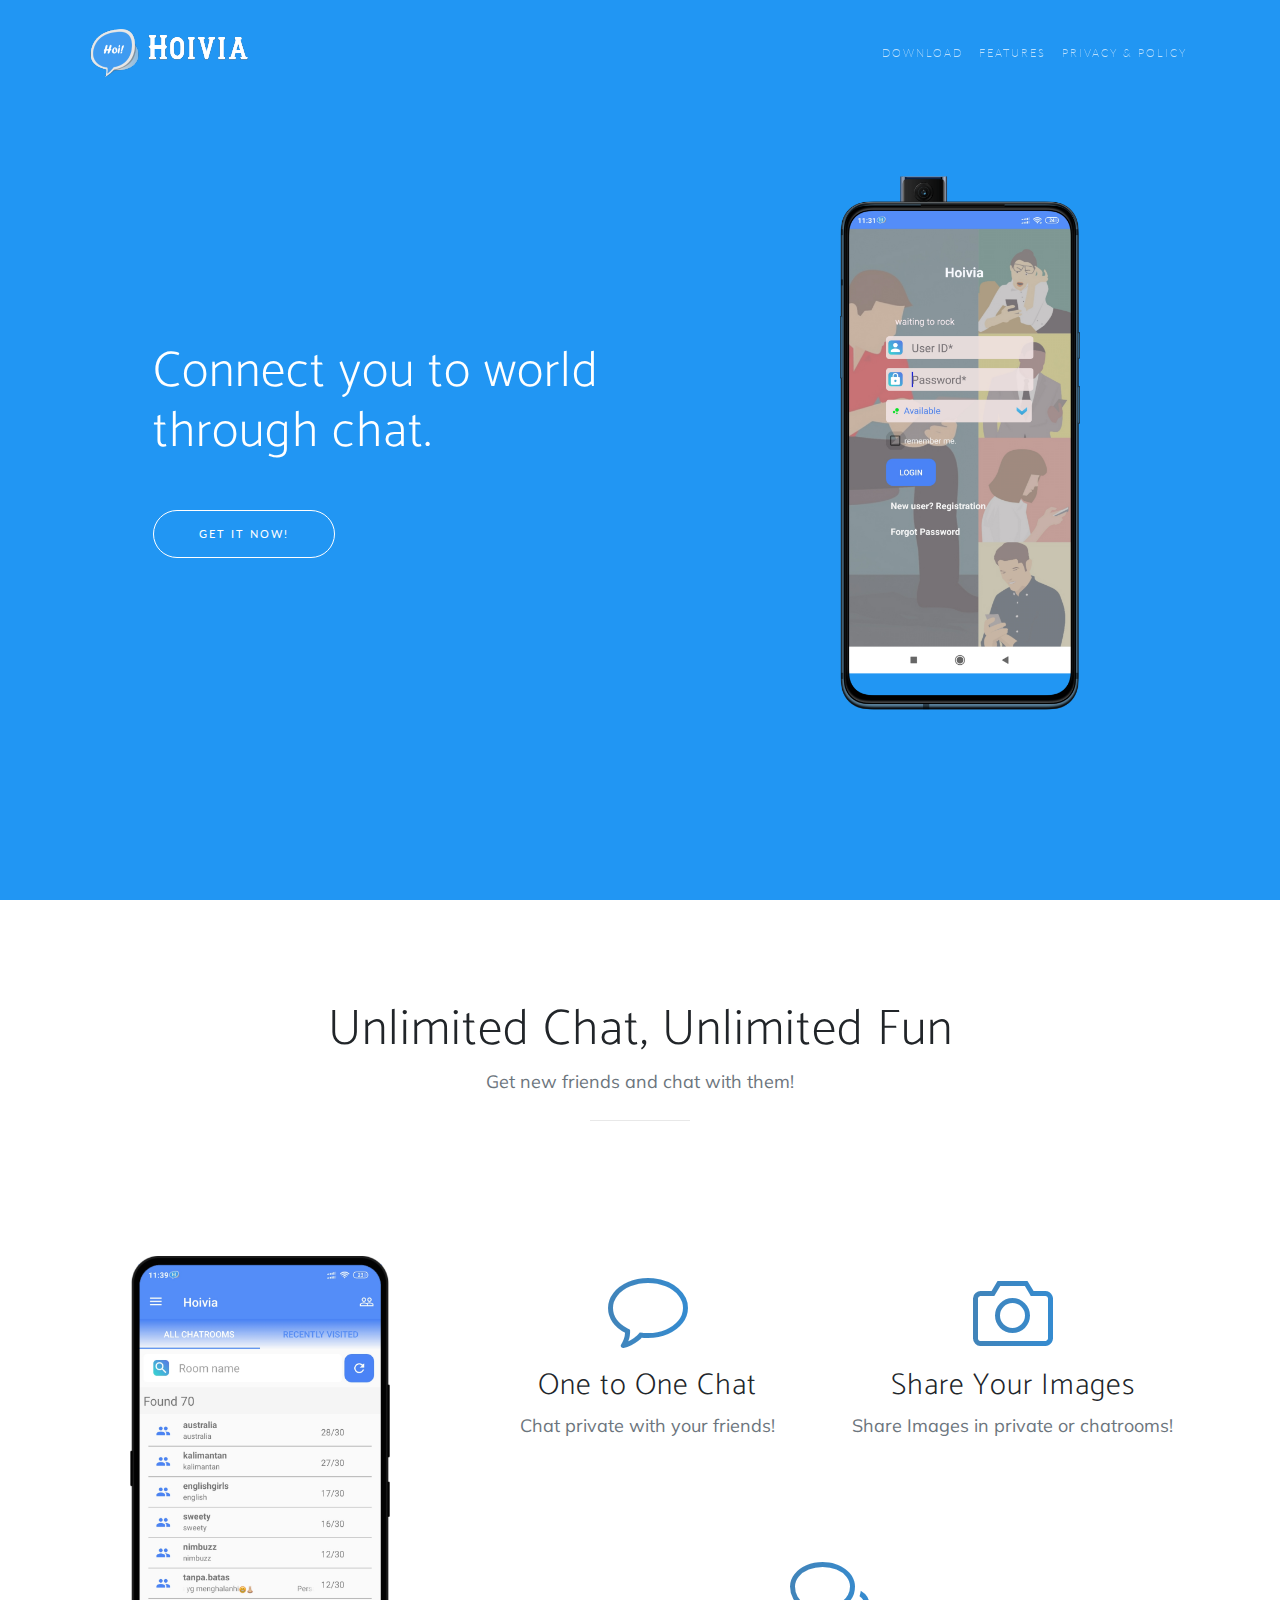
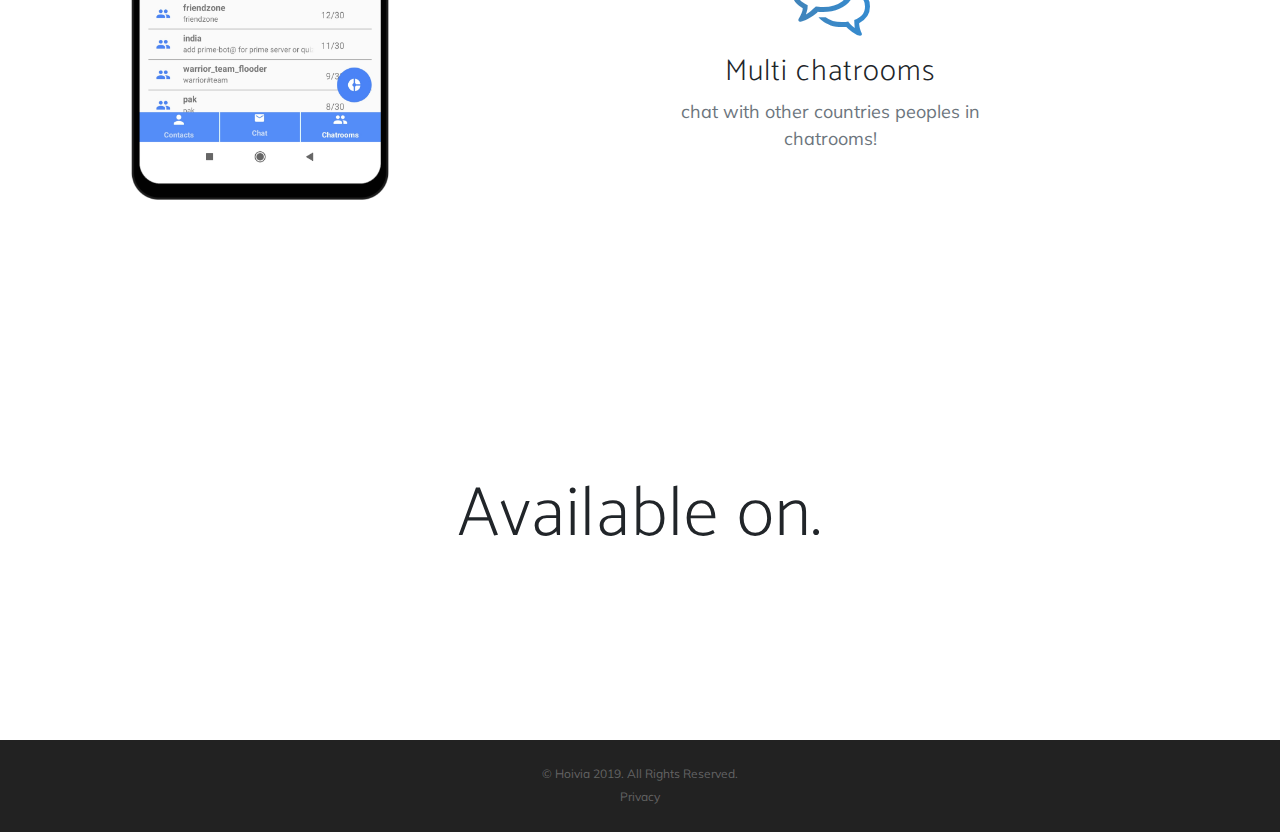
==== index.html @ 651fb853 "Add files via upload" ====
<!DOCTYPE html>
<html lang="en">

<head>
  <meta charset="utf-8">
  <meta name="viewport" content="width=device-width, initial-scale=1, shrink-to-fit=no">
  <meta name="description" content="hoivia is real time chat application to connect you to the world. Download now the application in your android phone from google store.">
  <meta name="author" content="dmaurya">

  <title>Home</title>

<link rel="icon" href="img/icon.png" type="image/gif" sizes="16x16">

  <!-- Bootstrap core CSS -->
  <link href="vendor/bootstrap/css/bootstrap.min.css" rel="stylesheet">

  <!-- Custom fonts for this template -->
  <link href="vendor/fontawesome-free/css/all.min.css" rel="stylesheet">
  <link rel="stylesheet" href="vendor/simple-line-icons/css/simple-line-icons.css">
  <link href="https://fonts.googleapis.com/css?family=Lato" rel="stylesheet">
  <link href="https://fonts.googleapis.com/css?family=Catamaran:100,200,300,400,500,600,700,800,900" rel="stylesheet">
  <link href="https://fonts.googleapis.com/css?family=Muli" rel="stylesheet">


  <!-- Custom styles for this template -->
  <link href="css/new-age.min.css" rel="stylesheet">

</head>

<body id="page-top">

  <!-- Navigation -->
  <nav class="navbar navbar-expand-lg navbar-light fixed-top" id="mainNav">
    <div class="container">
      <a class="navbar-brand js-scroll-trigger" href="#page-top"><div class="logo" style="background: url(img/logo.png); background-size: contain;height: 80px; width: 180px;background-repeat: no-repeat"></div></a>
      <button class="navbar-toggler navbar-toggler-right" type="button" data-toggle="collapse" data-target="#navbarResponsive" aria-controls="navbarResponsive" aria-expanded="false" aria-label="Toggle navigation">
        Menu
        <i class="fas fa-bars"></i>
      </button>
      <div class="collapse navbar-collapse" id="navbarResponsive">
        <ul class="navbar-nav ml-auto">
          <li class="nav-item">
            <a class="nav-link js-scroll-trigger" href="#download">Download</a>
          </li>
		  <li class="nav-item">
            <a class="nav-link js-scroll-trigger" href="#features">Features</a>
          </li>
          <li class="nav-item">
            <a class="nav-link js-scroll-trigger" href="./privacy.html">Privacy &amp; Policy</a>
          </li>
        </ul>
      </div>
    </div>
  </nav>

  <header class="masthead">
    <div class="container h-100">
      <div class="row h-100">
        <div class="col-lg-7 my-auto">
          <div class="header-content mx-auto">
            <h1 class="mb-5">Connect you to world through chat.</h1>
            <a href="#download" class="btn btn-outline btn-xl js-scroll-trigger">Get It Now!</a>
          </div>
        </div>
        <div class="col-lg-5 my-auto">
          <div class="device-container">
            <div class="">
              <div style="background-image: url(img/mobile.png); height: 570px; width: 300px; background-size: contain; background-repeat: no-repeat"></div>
            </div>
          </div>
        </div>
      </div>
    </div>
  </header>
  
  <section class="features" id="features">
    <div class="container">
      <div class="section-heading text-center">
        <h2>Unlimited Chat, Unlimited Fun</h2>
        <p class="text-muted">Get new friends and chat with them!</p>
        <hr>
      </div>
      <div class="row">
        <div class="col-lg-4 my-auto">
          <div class="device-container">
           <img src="img/feature.png" class="img-fluid" alt="">
          </div>
        </div>
        <div class="col-lg-8 my-auto">
          <div class="container-fluid">
            <div class="row">
              <div class="col-lg-6">
                <div class="feature-item">
                  <i class="icon-bubble text-primary"></i>
                  <h3>One to One Chat</h3>
                  <p class="text-muted">Chat private with your friends!</p>
                </div>
              </div>
              <div class="col-lg-6">
                <div class="feature-item">
                  <i class="icon-camera text-primary"></i>
                  <h3>Share Your Images</h3>
                  <p class="text-muted">Share Images in private or chatrooms!</p>
                </div>
              </div>
            </div>
            <div class="row">
              <div class="col-lg-12">
                <div class="feature-item">
                  <i class="icon-bubbles text-primary"></i>
                  <h3>Multi chatrooms</h3>
                  <p class="text-muted">chat with other countries peoples in chatrooms!</p>
                </div>
              </div>
            </div>
          </div>
        </div>
      </div>
    </div>
  </section>


  <section class="download bg-primary text-center" id="download">
    <div class="container">
      <div class="row">
        <div class="col-md-8 mx-auto">
          <h2 class="section-heading">Available on.</h2>
          <div class="badges">
            <a class="badge-link" href="https://play.google.com/store/apps/details?id=com.hoivia"><img src="https://play.google.com/intl/en_us/badges/static/images/badges/en_badge_web_generic.png" alt=""></a>
          </div>
        </div>
      </div>
    </div>
  </section>
    
  <footer>
    <div class="container">
      <p>&copy; Hoivia 2019. All Rights Reserved.</p>
      <ul class="list-inline">
        <li class="list-inline-item">
          <a href="privacy.html">Privacy</a>
        </li>
      </ul>
    </div>
  </footer>

  <!-- Bootstrap core JavaScript -->
  <script src="vendor/jquery/jquery.min.js"></script>
  <script src="vendor/bootstrap/js/bootstrap.bundle.min.js"></script>

  <!-- Plugin JavaScript -->
  <script src="vendor/jquery-easing/jquery.easing.min.js"></script>

  <!-- Custom scripts for this template -->
  <script src="js/new-age.min.js"></script>

</body>

</html>
---- vendor/simple-line-icons/css/simple-line-icons.css ----
@font-face {
  font-family: 'simple-line-icons';
  src: url('../fonts/Simple-Line-Icons.eot?v=2.4.0');
  src: url('../fonts/Simple-Line-Icons.eot?v=2.4.0#iefix') format('embedded-opentype'), url('../fonts/Simple-Line-Icons.woff2?v=2.4.0') format('woff2'), url('../fonts/Simple-Line-Icons.ttf?v=2.4.0') format('truetype'), url('../fonts/Simple-Line-Icons.woff?v=2.4.0') format('woff'), url('../fonts/Simple-Line-Icons.svg?v=2.4.0#simple-line-icons') format('svg');
  font-weight: normal;
  font-style: normal;
}
/*
 Use the following CSS code if you want to have a class per icon.
 Instead of a list of all class selectors, you can use the generic [class*="icon-"] selector, but it's slower:
*/
.icon-user,
.icon-people,
.icon-user-female,
.icon-user-follow,
.icon-user-following,
.icon-user-unfollow,
.icon-login,
.icon-logout,
.icon-emotsmile,
.icon-phone,
.icon-call-end,
.icon-call-in,
.icon-call-out,
.icon-map,
.icon-location-pin,
.icon-direction,
.icon-directions,
.icon-compass,
.icon-layers,
.icon-menu,
.icon-list,
.icon-options-vertical,
.icon-options,
.icon-arrow-down,
.icon-arrow-left,
.icon-arrow-right,
.icon-arrow-up,
.icon-arrow-up-circle,
.icon-arrow-left-circle,
.icon-arrow-right-circle,
.icon-arrow-down-circle,
.icon-check,
.icon-clock,
.icon-plus,
.icon-minus,
.icon-close,
.icon-event,
.icon-exclamation,
.icon-organization,
.icon-trophy,
.icon-screen-smartphone,
.icon-screen-desktop,
.icon-plane,
.icon-notebook,
.icon-mustache,
.icon-mouse,
.icon-magnet,
.icon-energy,
.icon-disc,
.icon-cursor,
.icon-cursor-move,
.icon-crop,
.icon-chemistry,
.icon-speedometer,
.icon-shield,
.icon-screen-tablet,
.icon-magic-wand,
.icon-hourglass,
.icon-graduation,
.icon-ghost,
.icon-game-controller,
.icon-fire,
.icon-eyeglass,
.icon-envelope-open,
.icon-envelope-letter,
.icon-bell,
.icon-badge,
.icon-anchor,
.icon-wallet,
.icon-vector,
.icon-speech,
.icon-puzzle,
.icon-printer,
.icon-present,
.icon-playlist,
.icon-pin,
.icon-picture,
.icon-handbag,
.icon-globe-alt,
.icon-globe,
.icon-folder-alt,
.icon-folder,
.icon-film,
.icon-feed,
.icon-drop,
.icon-drawer,
.icon-docs,
.icon-doc,
.icon-diamond,
.icon-cup,
.icon-calculator,
.icon-bubbles,
.icon-briefcase,
.icon-book-open,
.icon-basket-loaded,
.icon-basket,
.icon-bag,
.icon-action-undo,
.icon-action-redo,
.icon-wrench,
.icon-umbrella,
.icon-trash,
.icon-tag,
.icon-support,
.icon-frame,
.icon-size-fullscreen,
.icon-size-actual,
.icon-shuffle,
.icon-share-alt,
.icon-share,
.icon-rocket,
.icon-question,
.icon-pie-chart,
.icon-pencil,
.icon-note,
.icon-loop,
.icon-home,
.icon-grid,
.icon-graph,
.icon-microphone,
.icon-music-tone-alt,
.icon-music-tone,
.icon-earphones-alt,
.icon-earphones,
.icon-equalizer,
.icon-like,
.icon-dislike,
.icon-control-start,
.icon-control-rewind,
.icon-control-play,
.icon-control-pause,
.icon-control-forward,
.icon-control-end,
.icon-volume-1,
.icon-volume-2,
.icon-volume-off,
.icon-calendar,
.icon-bulb,
.icon-chart,
.icon-ban,
.icon-bubble,
.icon-camrecorder,
.icon-camera,
.icon-cloud-download,
.icon-cloud-upload,
.icon-envelope,
.icon-eye,
.icon-flag,
.icon-heart,
.icon-info,
.icon-key,
.icon-link,
.icon-lock,
.icon-lock-open,
.icon-magnifier,
.icon-magnifier-add,
.icon-magnifier-remove,
.icon-paper-clip,
.icon-paper-plane,
.icon-power,
.icon-refresh,
.icon-reload,
.icon-settings,
.icon-star,
.icon-symbol-female,
.icon-symbol-male,
.icon-target,
.icon-credit-card,
.icon-paypal,
.icon-social-tumblr,
.icon-social-twitter,
.icon-social-facebook,
.icon-social-instagram,
.icon-social-linkedin,
.icon-social-pinterest,
.icon-social-github,
.icon-social-google,
.icon-social-reddit,
.icon-social-skype,
.icon-social-dribbble,
.icon-social-behance,
.icon-social-foursqare,
.icon-social-soundcloud,
.icon-social-spotify,
.icon-social-stumbleupon,
.icon-social-youtube,
.icon-social-dropbox,
.icon-social-vkontakte,
.icon-social-steam {
  font-family: 'simple-line-icons';
  speak: none;
  font-style: normal;
  font-weight: normal;
  font-variant: normal;
  text-transform: none;
  line-height: 1;
  /* Better Font Rendering =========== */
  -webkit-font-smoothing: antialiased;
  -moz-osx-font-smoothing: grayscale;
}
.icon-user:before {
  content: "\e005";
}
.icon-people:before {
  content: "\e001";
}
.icon-user-female:before {
  content: "\e000";
}
.icon-user-follow:before {
  content: "\e002";
}
.icon-user-following:before {
  content: "\e003";
}
.icon-user-unfollow:before {
  content: "\e004";
}
.icon-login:before {
  content: "\e066";
}
.icon-logout:before {
  content: "\e065";
}
.icon-emotsmile:before {
  content: "\e021";
}
.icon-phone:before {
  content: "\e600";
}
.icon-call-end:before {
  content: "\e048";
}
.icon-call-in:before {
  content: "\e047";
}
.icon-call-out:before {
  content: "\e046";
}
.icon-map:before {
  content: "\e033";
}
.icon-location-pin:before {
  content: "\e096";
}
.icon-direction:before {
  content: "\e042";
}
.icon-directions:before {
  content: "\e041";
}
.icon-compass:before {
  content: "\e045";
}
.icon-layers:before {
  content: "\e034";
}
.icon-menu:before {
  content: "\e601";
}
.icon-list:before {
  content: "\e067";
}
.icon-options-vertical:before {
  content: "\e602";
}
.icon-options:before {
  content: "\e603";
}
.icon-arrow-down:before {
  content: "\e604";
}
.icon-arrow-left:before {
  content: "\e605";
}
.icon-arrow-right:before {
  content: "\e606";
}
.icon-arrow-up:before {
  content: "\e607";
}
.icon-arrow-up-circle:before {
  content: "\e078";
}
.icon-arrow-left-circle:before {
  content: "\e07a";
}
.icon-arrow-right-circle:before {
  content: "\e079";
}
.icon-arrow-down-circle:before {
  content: "\e07b";
}
.icon-check:before {
  content: "\e080";
}
.icon-clock:before {
  content: "\e081";
}
.icon-plus:before {
  content: "\e095";
}
.icon-minus:before {
  content: "\e615";
}
.icon-close:before {
  content: "\e082";
}
.icon-event:before {
  content: "\e619";
}
.icon-exclamation:before {
  content: "\e617";
}
.icon-organization:before {
  content: "\e616";
}
.icon-trophy:before {
  content: "\e006";
}
.icon-screen-smartphone:before {
  content: "\e010";
}
.icon-screen-desktop:before {
  content: "\e011";
}
.icon-plane:before {
  content: "\e012";
}
.icon-notebook:before {
  content: "\e013";
}
.icon-mustache:before {
  content: "\e014";
}
.icon-mouse:before {
  content: "\e015";
}
.icon-magnet:before {
  content: "\e016";
}
.icon-energy:before {
  content: "\e020";
}
.icon-disc:before {
  content: "\e022";
}
.icon-cursor:before {
  content: "\e06e";
}
.icon-cursor-move:before {
  content: "\e023";
}
.icon-crop:before {
  content: "\e024";
}
.icon-chemistry:before {
  content: "\e026";
}
.icon-speedometer:before {
  content: "\e007";
}
.icon-shield:before {
  content: "\e00e";
}
.icon-screen-tablet:before {
  content: "\e00f";
}
.icon-magic-wand:before {
  content: "\e017";
}
.icon-hourglass:before {
  content: "\e018";
}
.icon-graduation:before {
  content: "\e019";
}
.icon-ghost:before {
  content: "\e01a";
}
.icon-game-controller:before {
  content: "\e01b";
}
.icon-fire:before {
  content: "\e01c";
}
.icon-eyeglass:before {
  content: "\e01d";
}
.icon-envelope-open:before {
  content: "\e01e";
}
.icon-envelope-letter:before {
  content: "\e01f";
}
.icon-bell:before {
  content: "\e027";
}
.icon-badge:before {
  content: "\e028";
}
.icon-anchor:before {
  content: "\e029";
}
.icon-wallet:before {
  content: "\e02a";
}
.icon-vector:before {
  content: "\e02b";
}
.icon-speech:before {
  content: "\e02c";
}
.icon-puzzle:before {
  content: "\e02d";
}
.icon-printer:before {
  content: "\e02e";
}
.icon-present:before {
  content: "\e02f";
}
.icon-playlist:before {
  content: "\e030";
}
.icon-pin:before {
  content: "\e031";
}
.icon-picture:before {
  content: "\e032";
}
.icon-handbag:before {
  content: "\e035";
}
.icon-globe-alt:before {
  content: "\e036";
}
.icon-globe:before {
  content: "\e037";
}
.icon-folder-alt:before {
  content: "\e039";
}
.icon-folder:before {
  content: "\e089";
}
.icon-film:before {
  content: "\e03a";
}
.icon-feed:before {
  content: "\e03b";
}
.icon-drop:before {
  content: "\e03e";
}
.icon-drawer:before {
  content: "\e03f";
}
.icon-docs:before {
  content: "\e040";
}
.icon-doc:before {
  content: "\e085";
}
.icon-diamond:before {
  content: "\e043";
}
.icon-cup:before {
  content: "\e044";
}
.icon-calculator:before {
  content: "\e049";
}
.icon-bubbles:before {
  content: "\e04a";
}
.icon-briefcase:before {
  content: "\e04b";
}
.icon-book-open:before {
  content: "\e04c";
}
.icon-basket-loaded:before {
  content: "\e04d";
}
.icon-basket:before {
  content: "\e04e";
}
.icon-bag:before {
  content: "\e04f";
}
.icon-action-undo:before {
  content: "\e050";
}
.icon-action-redo:before {
  content: "\e051";
}
.icon-wrench:before {
  content: "\e052";
}
.icon-umbrella:before {
  content: "\e053";
}
.icon-trash:before {
  content: "\e054";
}
.icon-tag:before {
  content: "\e055";
}
.icon-support:before {
  content: "\e056";
}
.icon-frame:before {
  content: "\e038";
}
.icon-size-fullscreen:before {
  content: "\e057";
}
.icon-size-actual:before {
  content: "\e058";
}
.icon-shuffle:before {
  content: "\e059";
}
.icon-share-alt:before {
  content: "\e05a";
}
.icon-share:before {
  content: "\e05b";
}
.icon-rocket:before {
  content: "\e05c";
}
.icon-question:before {
  content: "\e05d";
}
.icon-pie-chart:before {
  content: "\e05e";
}
.icon-pencil:before {
  content: "\e05f";
}
.icon-note:before {
  content: "\e060";
}
.icon-loop:before {
  content: "\e064";
}
.icon-home:before {
  content: "\e069";
}
.icon-grid:before {
  content: "\e06a";
}
.icon-graph:before {
  content: "\e06b";
}
.icon-microphone:before {
  content: "\e063";
}
.icon-music-tone-alt:before {
  content: "\e061";
}
.icon-music-tone:before {
  content: "\e062";
}
.icon-earphones-alt:before {
  content: "\e03c";
}
.icon-earphones:before {
  content: "\e03d";
}
.icon-equalizer:before {
  content: "\e06c";
}
.icon-like:before {
  content: "\e068";
}
.icon-dislike:before {
  content: "\e06d";
}
.icon-control-start:before {
  content: "\e06f";
}
.icon-control-rewind:before {
  content: "\e070";
}
.icon-control-play:before {
  content: "\e071";
}
.icon-control-pause:before {
  content: "\e072";
}
.icon-control-forward:before {
  content: "\e073";
}
.icon-control-end:before {
  content: "\e074";
}
.icon-volume-1:before {
  content: "\e09f";
}
.icon-volume-2:before {
  content: "\e0a0";
}
.icon-volume-off:before {
  content: "\e0a1";
}
.icon-calendar:before {
  content: "\e075";
}
.icon-bulb:before {
  content: "\e076";
}
.icon-chart:before {
  content: "\e077";
}
.icon-ban:before {
  content: "\e07c";
}
.icon-bubble:before {
  content: "\e07d";
}
.icon-camrecorder:before {
  content: "\e07e";
}
.icon-camera:before {
  content: "\e07f";
}
.icon-cloud-download:before {
  content: "\e083";
}
.icon-cloud-upload:before {
  content: "\e084";
}
.icon-envelope:before {
  content: "\e086";
}
.icon-eye:before {
  content: "\e087";
}
.icon-flag:before {
  content: "\e088";
}
.icon-heart:before {
  content: "\e08a";
}
.icon-info:before {
  content: "\e08b";
}
.icon-key:before {
  content: "\e08c";
}
.icon-link:before {
  content: "\e08d";
}
.icon-lock:before {
  content: "\e08e";
}
.icon-lock-open:before {
  content: "\e08f";
}
.icon-magnifier:before {
  content: "\e090";
}
.icon-magnifier-add:before {
  content: "\e091";
}
.icon-magnifier-remove:before {
  content: "\e092";
}
.icon-paper-clip:before {
  content: "\e093";
}
.icon-paper-plane:before {
  content: "\e094";
}
.icon-power:before {
  content: "\e097";
}
.icon-refresh:before {
  content: "\e098";
}
.icon-reload:before {
  content: "\e099";
}
.icon-settings:before {
  content: "\e09a";
}
.icon-star:before {
  content: "\e09b";
}
.icon-symbol-female:before {
  content: "\e09c";
}
.icon-symbol-male:before {
  content: "\e09d";
}
.icon-target:before {
  content: "\e09e";
}
.icon-credit-card:before {
  content: "\e025";
}
.icon-paypal:before {
  content: "\e608";
}
.icon-social-tumblr:before {
  content: "\e00a";
}
.icon-social-twitter:before {
  content: "\e009";
}
.icon-social-facebook:before {
  content: "\e00b";
}
.icon-social-instagram:before {
  content: "\e609";
}
.icon-social-linkedin:before {
  content: "\e60a";
}
.icon-social-pinterest:before {
  content: "\e60b";
}
.icon-social-github:before {
  content: "\e60c";
}
.icon-social-google:before {
  content: "\e60d";
}
.icon-social-reddit:before {
  content: "\e60e";
}
.icon-social-skype:before {
  content: "\e60f";
}
.icon-social-dribbble:before {
  content: "\e00d";
}
.icon-social-behance:before {
  content: "\e610";
}
.icon-social-foursqare:before {
  content: "\e611";
}
.icon-social-soundcloud:before {
  content: "\e612";
}
.icon-social-spotify:before {
  content: "\e613";
}
.icon-social-stumbleupon:before {
  content: "\e614";
}
.icon-social-youtube:before {
  content: "\e008";
}
.icon-social-dropbox:before {
  content: "\e00c";
}
.icon-social-vkontakte:before {
  content: "\e618";
}
.icon-social-steam:before {
  content: "\e620";
}
---- css/new-age.min.css ----
/*!
 * Start Bootstrap - New Age v5.0.7 (https://startbootstrap.com/template-overviews/new-age)
 * Copyright 2013-2019 Start Bootstrap
 * Licensed under MIT (https://github.com/BlackrockDigital/startbootstrap-new-age/blob/master/LICENSE)
 */body,html{width:100%;height:100%}body{font-family:Muli,Helvetica,Arial,sans-serif}a{color:#004085;transition:all .35s}a:focus,a:hover{color:#fcbd20}hr{max-width:100px;margin:25px auto 0;border-width:1px;border-color:rgba(34,34,34,.1)}hr.light{border-color:#fff}h1,h2,h3,h4,h5,h6{font-family:Catamaran,Helvetica,Arial,sans-serif;font-weight:200;letter-spacing:1px}p{font-size:18px;line-height:1.5;margin-bottom:20px}section{padding:100px 0}section h2{font-size:50px}#mainNav{border-color:rgba(34,34,34,.05);background-color:#1568E4;transition:all .35s;font-family:Catamaran,Helvetica,Arial,sans-serif;font-weight:200;letter-spacing:1px}#mainNav .navbar-brand{color:#004085;font-family:Catamaran,Helvetica,Arial,sans-serif;font-weight:200;letter-spacing:1px}#mainNav .navbar-brand:focus,#mainNav .navbar-brand:hover{color:#fcbd20}#mainNav .navbar-toggler{font-size:12px;padding:8px 10px;color:#222}#mainNav .navbar-nav>li>a{font-size:11px;font-family:Lato,Helvetica,Arial,sans-serif;letter-spacing:2px;text-transform:uppercase}#mainNav .navbar-nav>li>a.active{color:#004085!important;background-color:transparent}#mainNav .navbar-nav>li>a.active:hover{background-color:transparent}#mainNav .navbar-nav>li>a,#mainNav .navbar-nav>li>a:focus{color:#222}#mainNav .navbar-nav>li>a:focus:hover,#mainNav .navbar-nav>li>a:hover{color:#004085}@media (min-width:992px){#mainNav{border-color:transparent;background-color:transparent}#mainNav .navbar-brand{color:fade(white,70%)}#mainNav .navbar-brand:focus,#mainNav .navbar-brand:hover{color:#fff}#mainNav .navbar-nav>li>a,#mainNav .navbar-nav>li>a:focus{color:rgba(255,255,255,.7)}#mainNav .navbar-nav>li>a:focus:hover,#mainNav .navbar-nav>li>a:hover{color:#fff}#mainNav.navbar-shrink{border-color:rgba(34,34,34,.1);background-color:#1568E4}#mainNav.navbar-shrink .navbar-brand{color:#222}#mainNav.navbar-shrink .navbar-brand:focus,#mainNav.navbar-shrink .navbar-brand:hover{color:#004085}#mainNav.navbar-shrink .navbar-nav>li>a,#mainNav.navbar-shrink .navbar-nav>li>a:focus{color:#222}#mainNav.navbar-shrink .navbar-nav>li>a:focus:hover,#mainNav.navbar-shrink .navbar-nav>li>a:hover{color:#004085}}header.masthead{position:relative;width:100%;padding-top:150px;padding-bottom:100px;color:#fff;background:#2196F3}header.masthead .header-content{max-width:500px;margin-bottom:100px;text-align:center}header.masthead .header-content h1{font-size:30px}header.masthead .device-container{max-width:325px;margin-right:auto;margin-left:auto}header.masthead .device-container .screen img{border-radius:3px}@media (min-width:992px){header.masthead{height:100vh;min-height:775px;padding-top:0;padding-bottom:0}header.masthead .header-content{margin-bottom:0;text-align:left}header.masthead .header-content h1{font-size:50px}header.masthead .device-container{max-width:325px}}section.download{position:relative;padding:150px 0}section.download h2{font-size:50px;margin-top:0}section.download .badges .badge-link{display:block;margin-bottom:25px}section.download .badges .badge-link:last-child{margin-bottom:0}section.download .badges .badge-link img{height:60px}@media (min-width:768px){section.download .badges .badge-link{display:inline-block;margin-bottom:0}}@media (min-width:768px){section.download h2{font-size:70px}}section.features .section-heading{margin-bottom:100px}section.features .section-heading h2{margin-top:0}section.features .section-heading p{margin-bottom:0}section.features .device-container,section.features .feature-item{max-width:325px;margin:0 auto}section.features .device-container{margin-bottom:100px}@media (min-width:992px){section.features .device-container{margin-bottom:0}}section.features .feature-item{padding-top:50px;padding-bottom:50px;text-align:center}section.features .feature-item h3{font-size:30px}section.features .feature-item i{font-size:80px;display:block;margin-bottom:15px;background:linear-gradient(to left,#2196F3,#557996);-webkit-background-clip:text;-webkit-text-fill-color:transparent}section.cta{position:relative;padding:250px 0;background-image:url(../img/bg-cta.jpg);background-position:center;background-size:cover}section.cta .cta-content{position:relative;z-index:1}section.cta .cta-content h2{font-size:50px;max-width:450px;margin-top:0;margin-bottom:25px;color:#fff}@media (min-width:768px){section.cta .cta-content h2{font-size:80px}}section.cta .overlay{position:absolute;top:0;left:0;width:100%;height:100%;background-color:rgba(0,0,0,.5)}section.contact{text-align:center}section.contact h2{margin-top:0;margin-bottom:25px}section.contact h2 i{color:#dd4b39}section.contact ul.list-social{margin-bottom:0}section.contact ul.list-social li a{font-size:40px;line-height:80px;display:block;width:80px;height:80px;color:#fff;border-radius:100%}section.contact ul.list-social li.social-twitter a{background-color:#1da1f2}section.contact ul.list-social li.social-twitter a:hover{background-color:#0d95e8}section.contact ul.list-social li.social-facebook a{background-color:#3b5998}section.contact ul.list-social li.social-facebook a:hover{background-color:#344e86}section.contact ul.list-social li.social-google-plus a{background-color:#dd4b39}section.contact ul.list-social li.social-google-plus a:hover{background-color:#d73925}footer{padding:25px 0;text-align:center;color:rgba(255,255,255,.3);background-color:#222}footer p{font-size:12px;margin:0}footer ul{margin-bottom:0}footer ul li a{font-size:12px;color:rgba(255,255,255,.3)}footer ul li a.active,footer ul li a:active,footer ul li a:focus,footer ul li a:hover{text-decoration:none}.bg-primary{background:#fff;background:linear-gradient(#fff,#fff)}.text-primary{color:#004085}.no-gutter>[class*=col-]{padding-right:0;padding-left:0}.btn-outline{color:#fff;border:1px solid;border-color:#fff}.btn-outline.active,.btn-outline:active,.btn-outline:focus,.btn-outline:hover{color:#fff;border-color:#004085;background-color:#004085}.btn{border-radius:300px;font-family:Lato,Helvetica,Arial,sans-serif;letter-spacing:2px;text-transform:uppercase}.btn-xl{font-size:11px;padding:15px 45px}
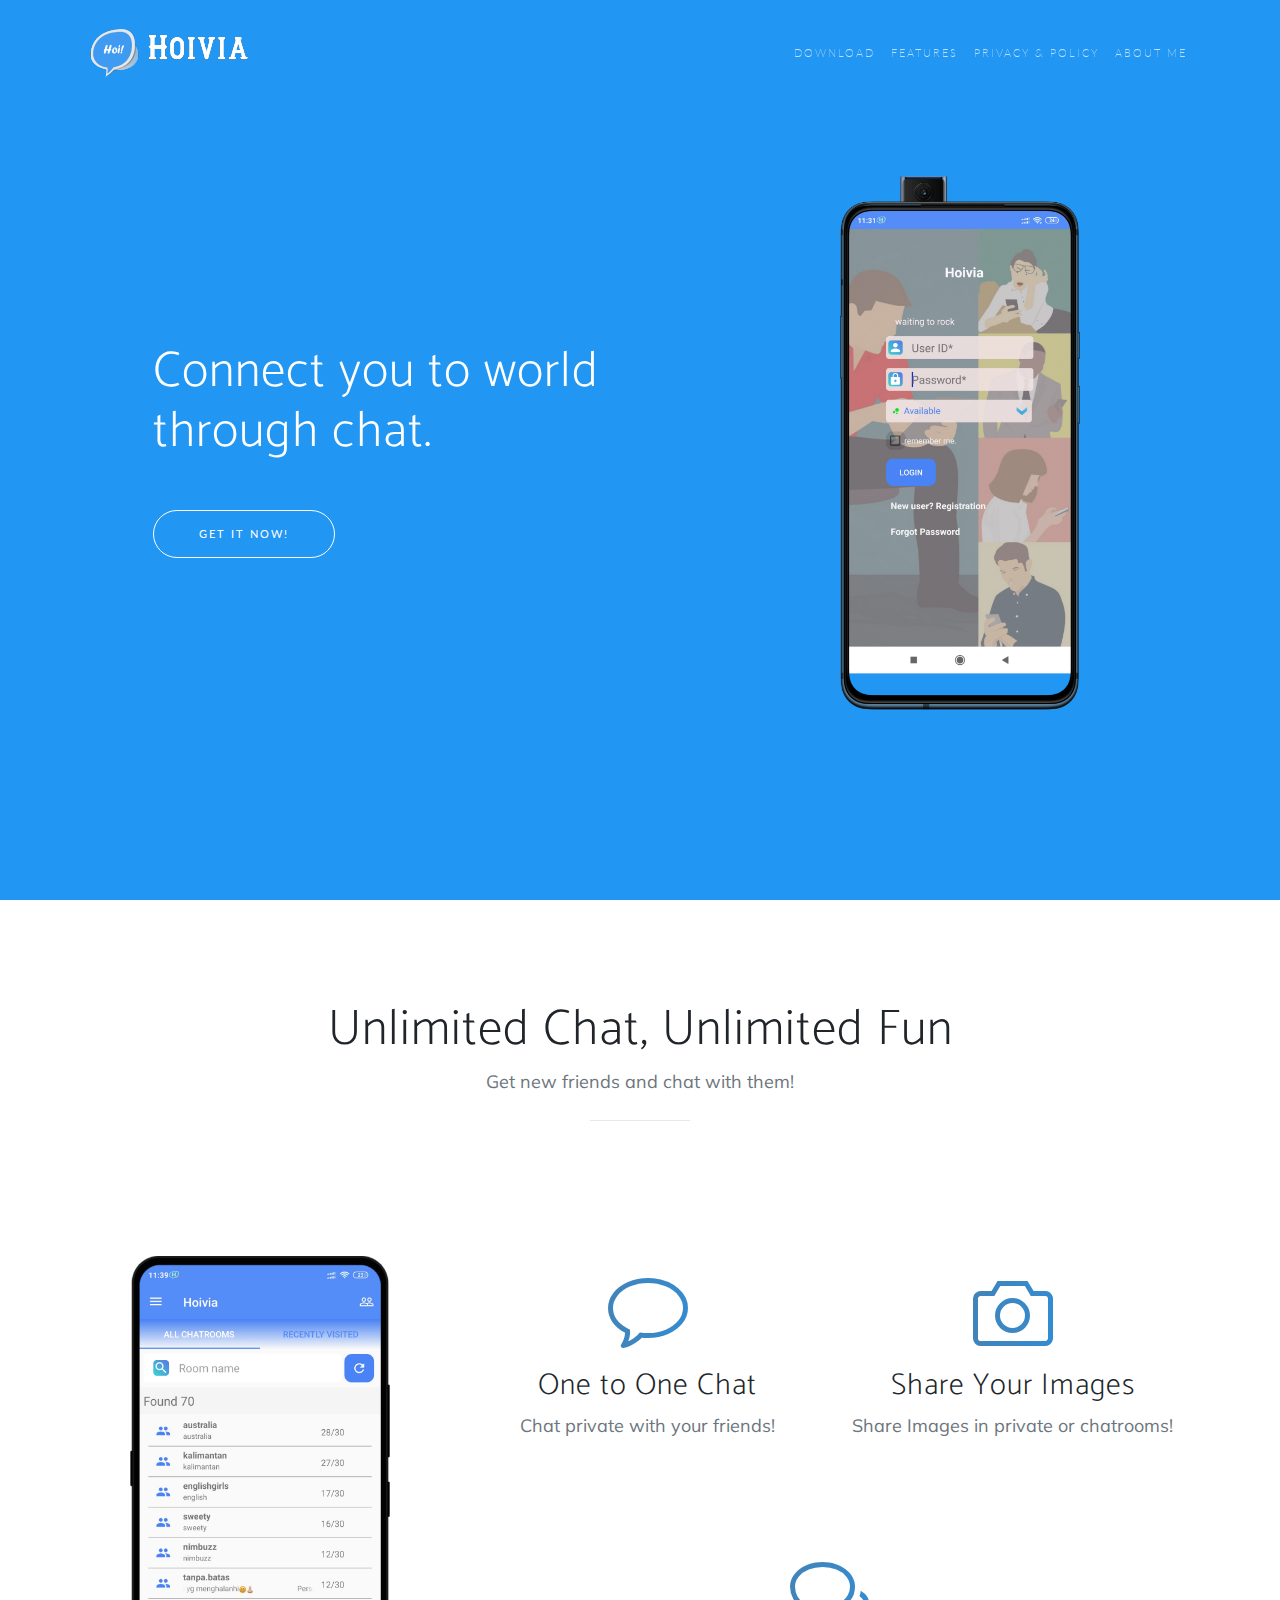
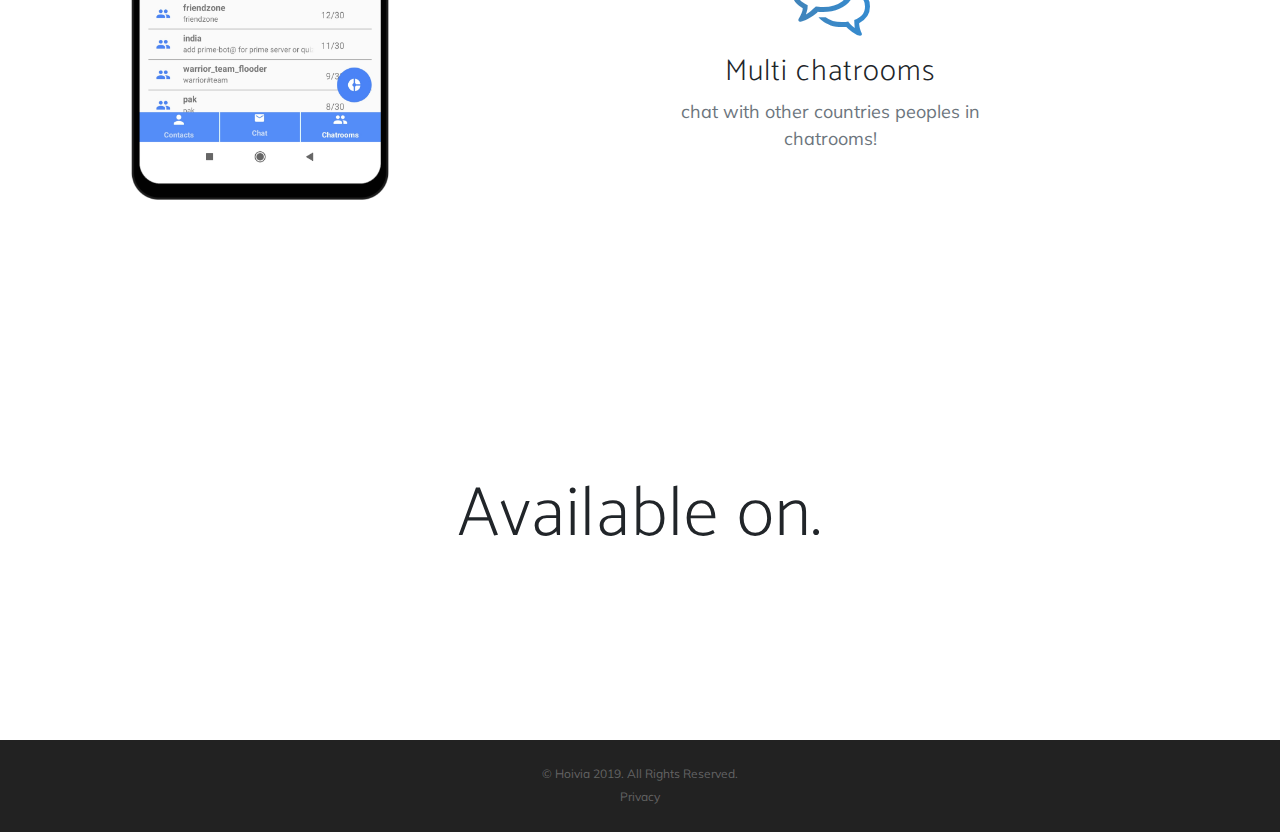
==== commit 3baaa6c1: "Add files via upload" ====
--- a/index.html
+++ b/index.html
@@ -48,6 +48,9 @@
           <li class="nav-item">
             <a class="nav-link js-scroll-trigger" href="./privacy.html">Privacy &amp; Policy</a>
           </li>
+            <li class="nav-item">
+              <a class="nav-link" href="about.html">About Me</a>
+        </li>
         </ul>
       </div>
     </div>
